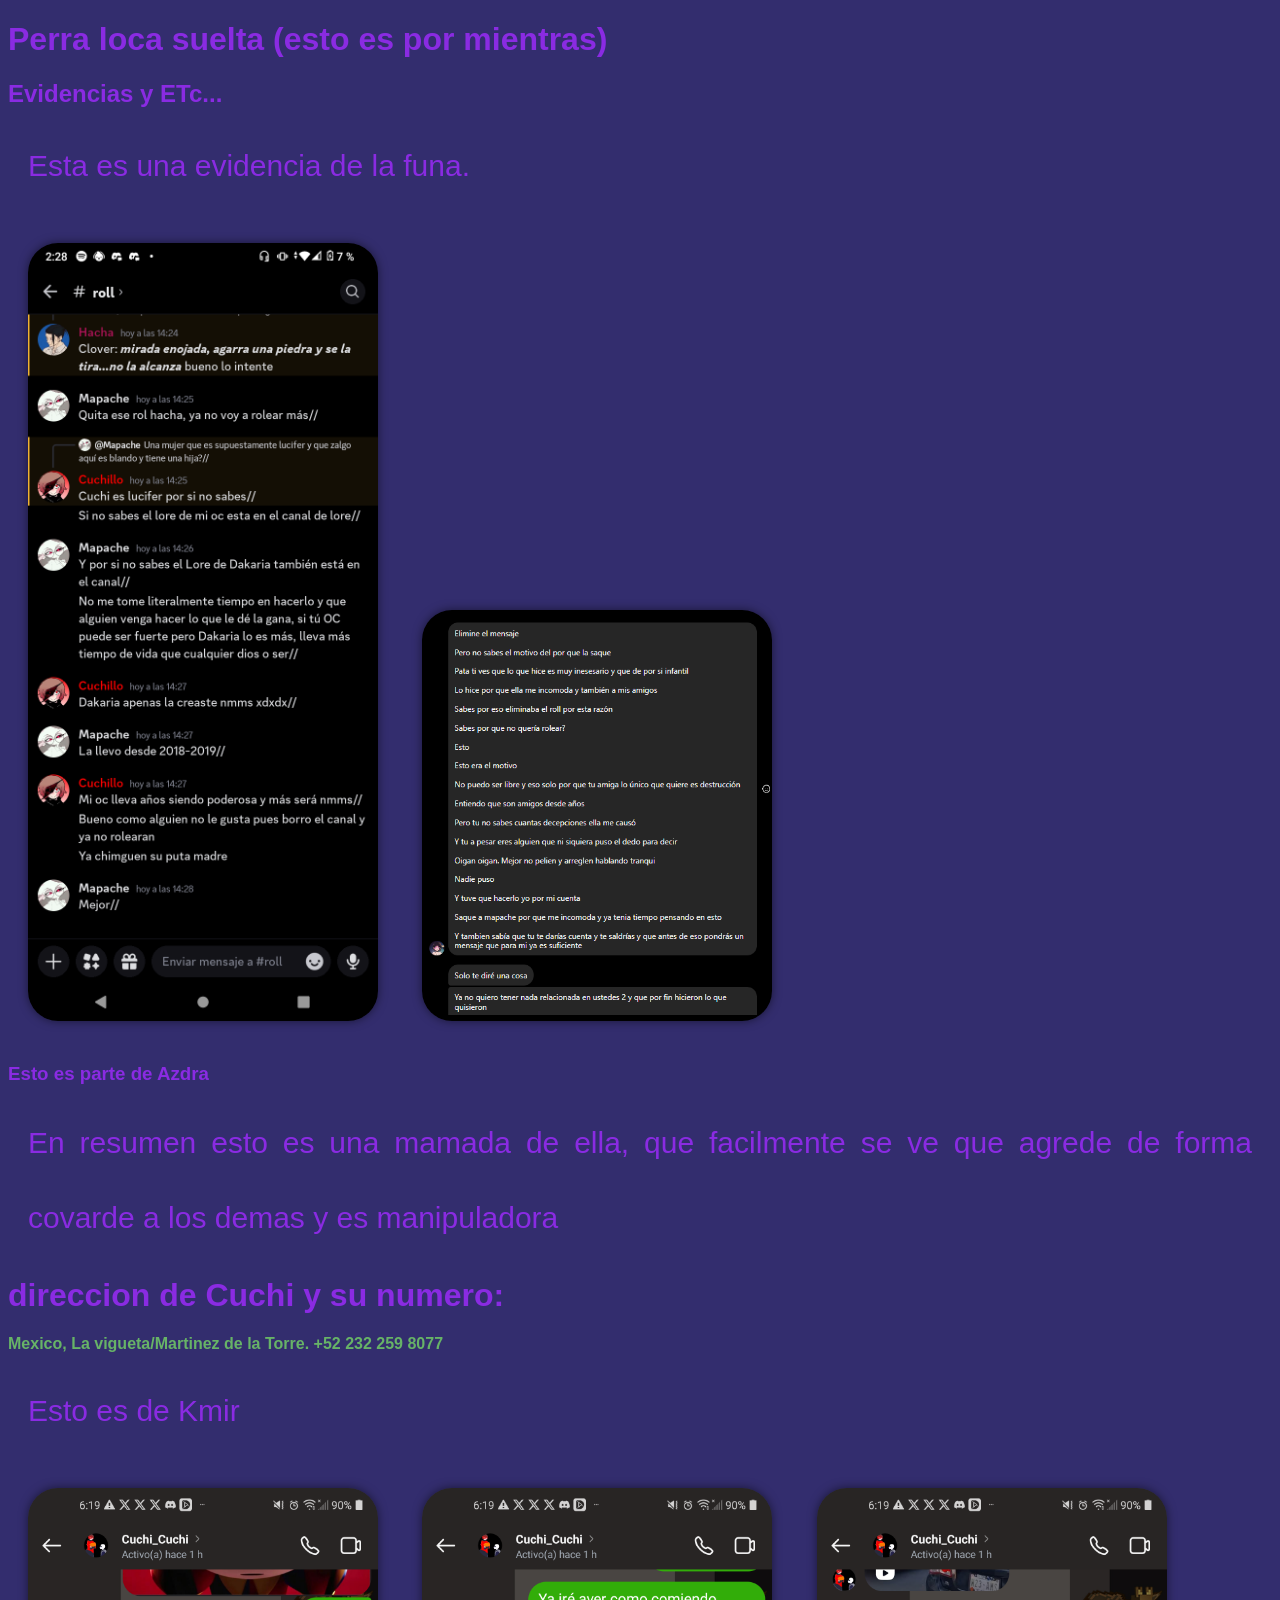
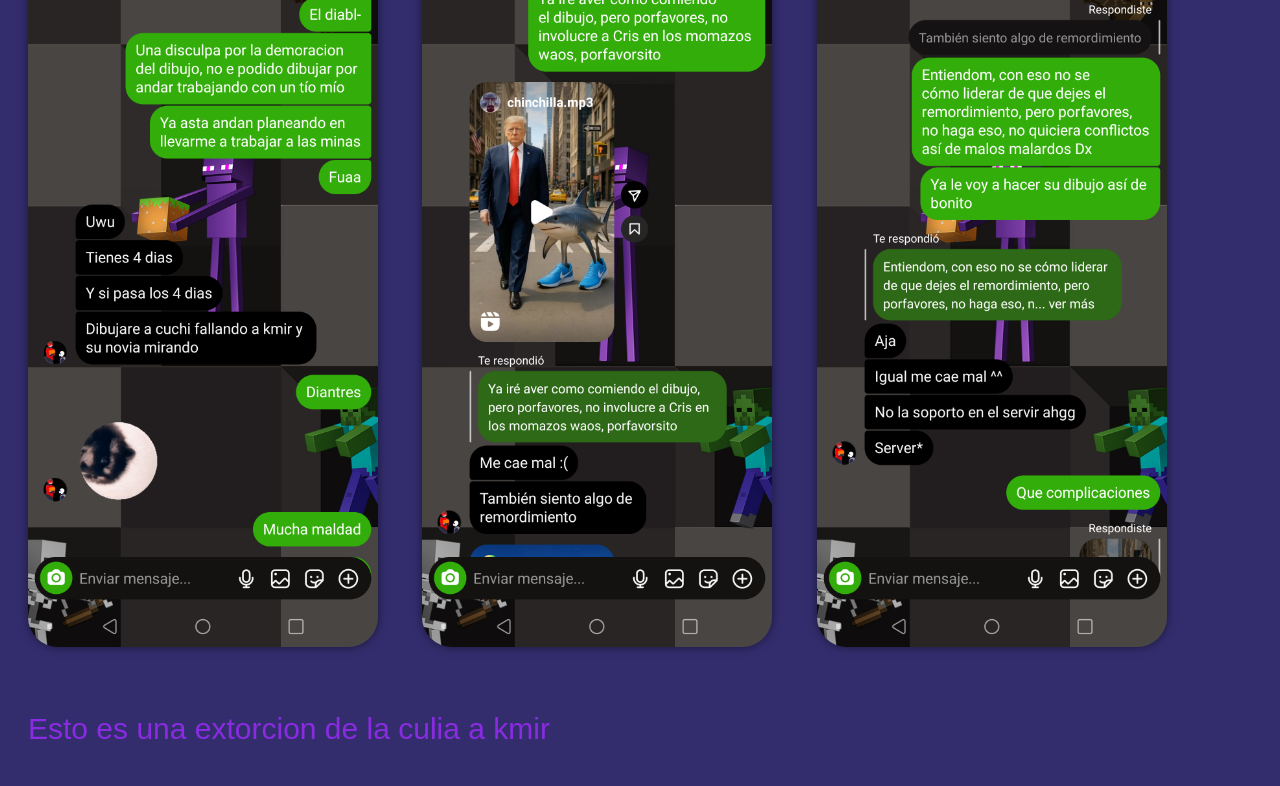
==== Alcoholicos anonimos.html @ e16c3426 "esto es nuevo" ====
<!DOCTYPE html>
<html lang="en">
<head>
    <meta charset="UTF-8">
    <meta name="viewport" content="width=device-width, initial-scale=1.0">
    <title>Funa</title>
    <link rel="stylesheet" href="wea de estilo.css">
</head>
<body>
    <h1>Perra loca suelta (esto es por mientras)</h1>
    <h2>Evidencias y ETc...</h2>
    <div class="evidencias">
        <p>Esta es una evidencia de la funa.</p>
        <img src="imagenes/cuchi_de_mierda.png" alt="Evidencia">
        <img src="imagenes/WEbadas.PNG" alt="Evidencia"
        width="600" height="500">
        <h3>Esto es parte de Azdra</h3>
        <p>En resumen esto es una mamada de ella, que facilmente se ve que agrede de forma covarde a los demas y es manipuladora</p>
    </div>
    <h1>direccion de Cuchi y su numero:</h1>
    <b>Mexico, La vigueta/Martinez de la Torre. +52 232 259 8077 
    </b>
    <div class="evidencias">
        <p>Esto es de Kmir</p>
        <img src="imagenes/kmir extorcion.png" alt="Evidencia">
        <img src="imagenes/kmir extorcion2.png" alt="Evidencia">
        <img src="imagenes/kmir extorcion3.png" alt="Evidencia">
        <p>Esto es una extorcion de la culia a kmir</p>

    </div>

    
</body>
</html>
---- wea de estilo.css ----
body{
    font-family: 'Lucida Sans', 'Lucida Sans Regular', 'Lucida Grande', 'Lucida Sans Unicode', Geneva, Verdana, sans-serif;
    background-color: rgb(51, 45, 110);
    color: blueviolet;
    background-position: center;
    background-attachment: fixed;
}
img{
    width: 350px;
    height: auto;
    border-radius: 30px;
    margin: 20px;
    box-shadow: 0 0 10px rgba(0, 0, 0, 0.5);
}
p{
    font-size: 30px;
    line-height: 2.5;
    margin: 20px;
    text-align: justify;
}
b{
    color : rgb(103, 179, 103);
}
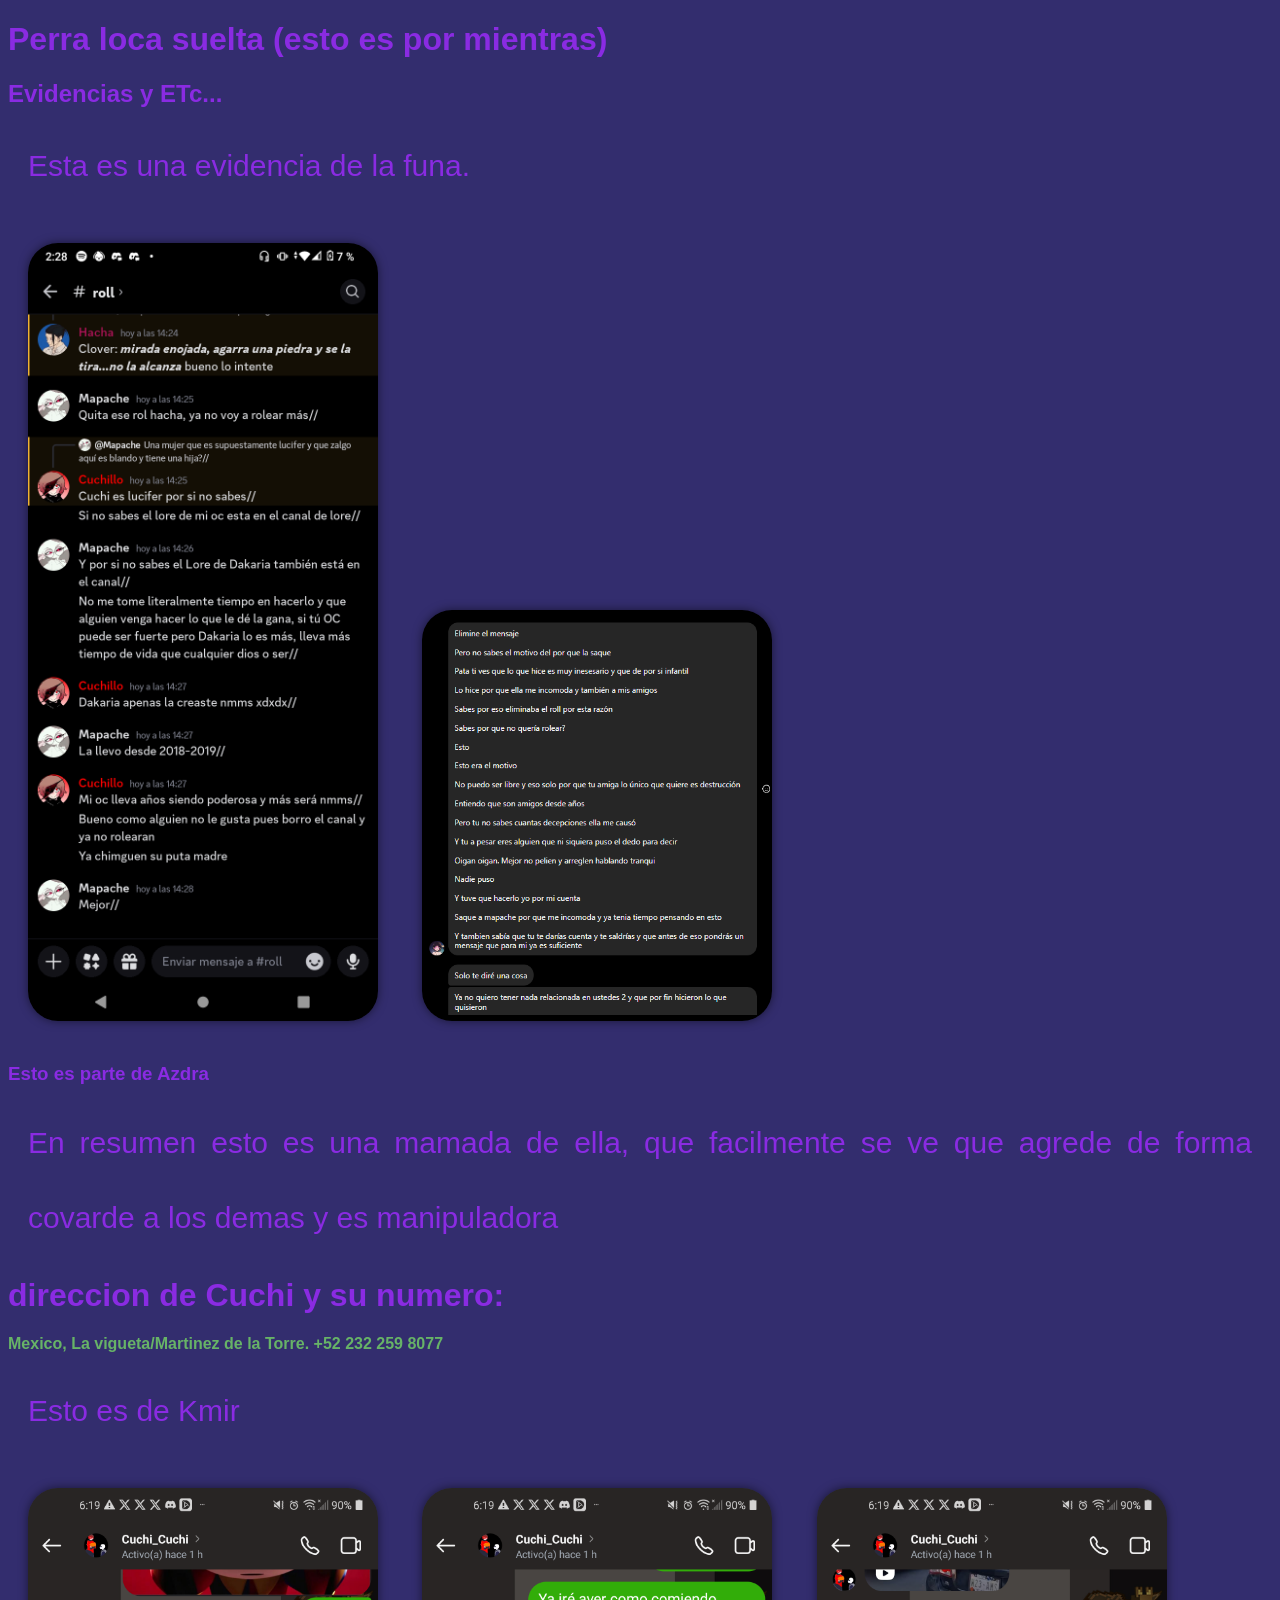
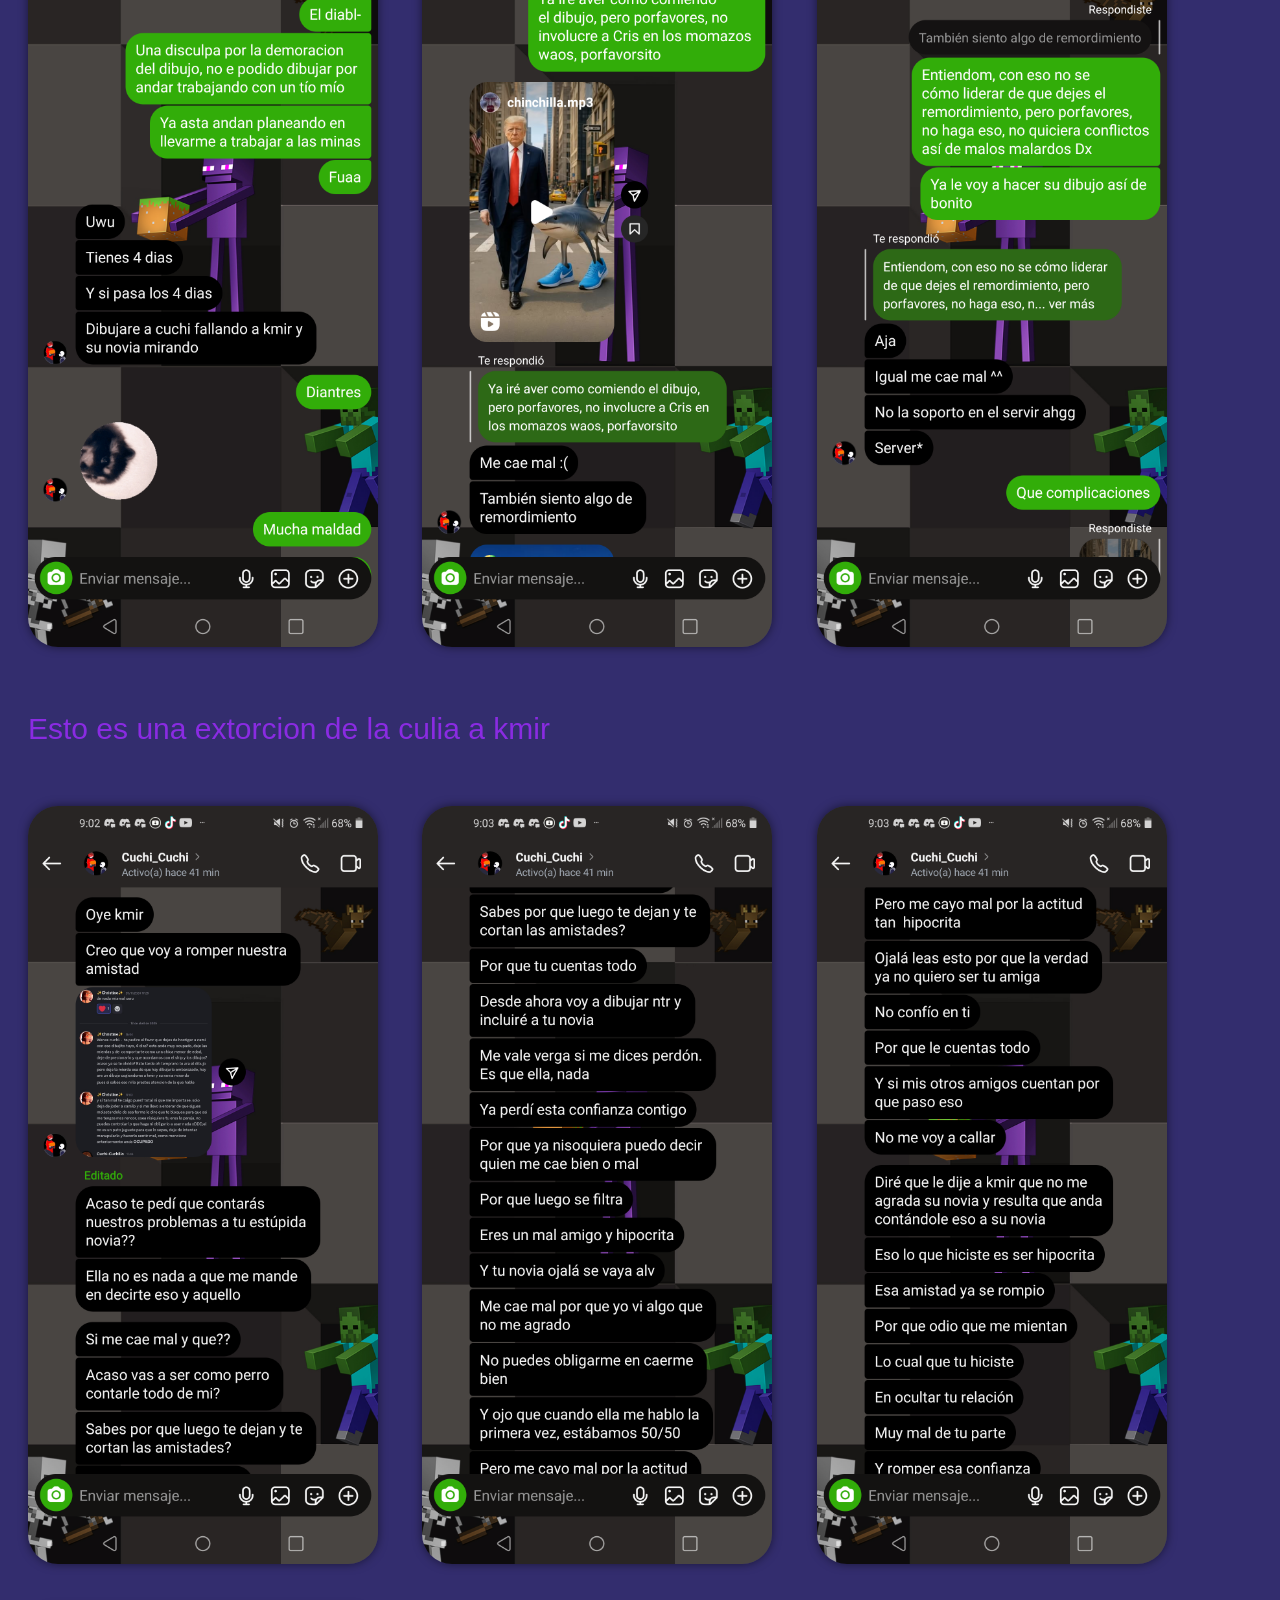
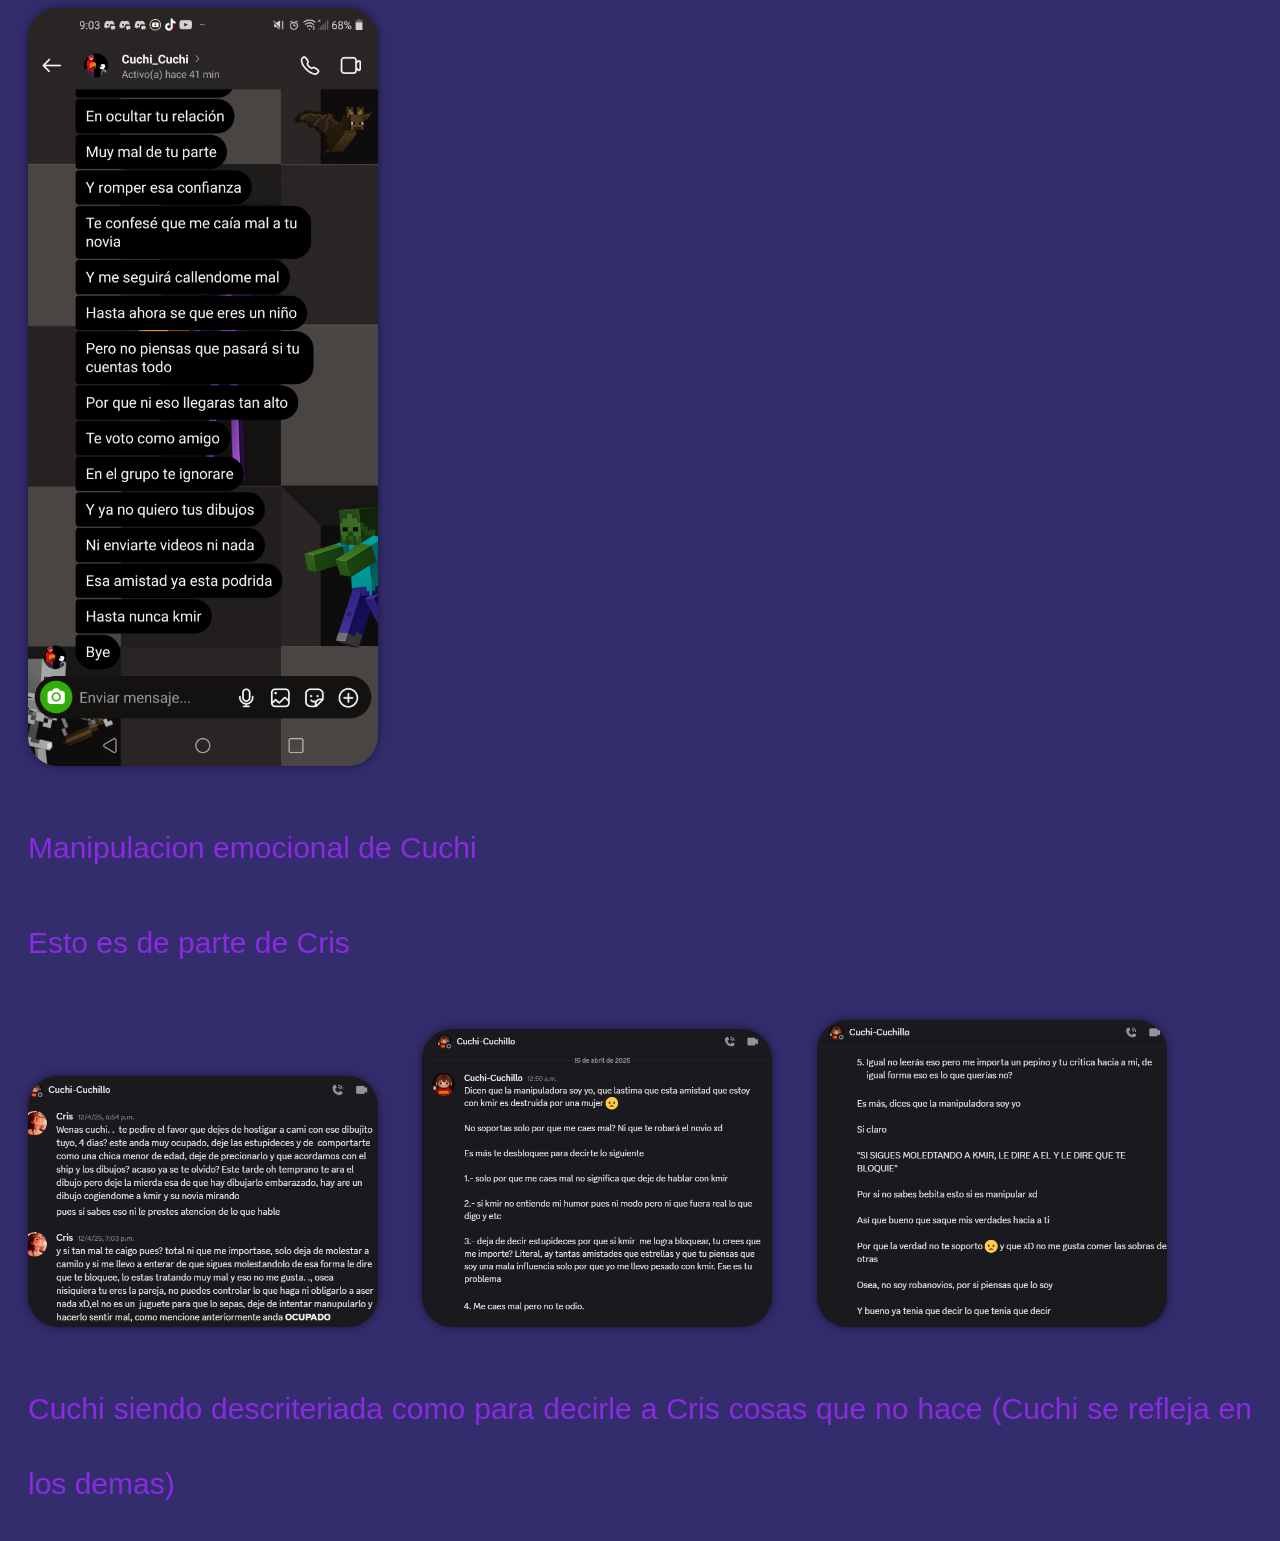
==== commit 940acd88: "adiciones de pruebas" ====
--- a/Alcoholicos anonimos.html
+++ b/Alcoholicos anonimos.html
@@ -26,7 +26,19 @@
         <img src="imagenes/kmir extorcion2.png" alt="Evidencia">
         <img src="imagenes/kmir extorcion3.png" alt="Evidencia">
         <p>Esto es una extorcion de la culia a kmir</p>
+        <img src="imagenes/wtf.png" alt="Evidencia">
+        <img src="imagenes/wtf2.png" alt="Evidencia">
+        <img src="imagenes/wtf3.png" alt="Evidencia">
+        <img src="imagenes/wtf4.png" alt="Evidencia">
+        <p>Manipulacion emocional de Cuchi</p>
 
+    </div>
+    <div>
+        <p>Esto es de parte de Cris</p>
+        <img src="imagenes/cris.png" alt="Evidencia">
+        <img src="imagenes/cris2.png" alt="Evidencia">
+        <img src="imagenes/cris3.png" alt="Evidencia">
+        <p>Cuchi siendo descriteriada como para decirle a Cris cosas que no hace (Cuchi se refleja en los demas)</p>
     </div>
 
     
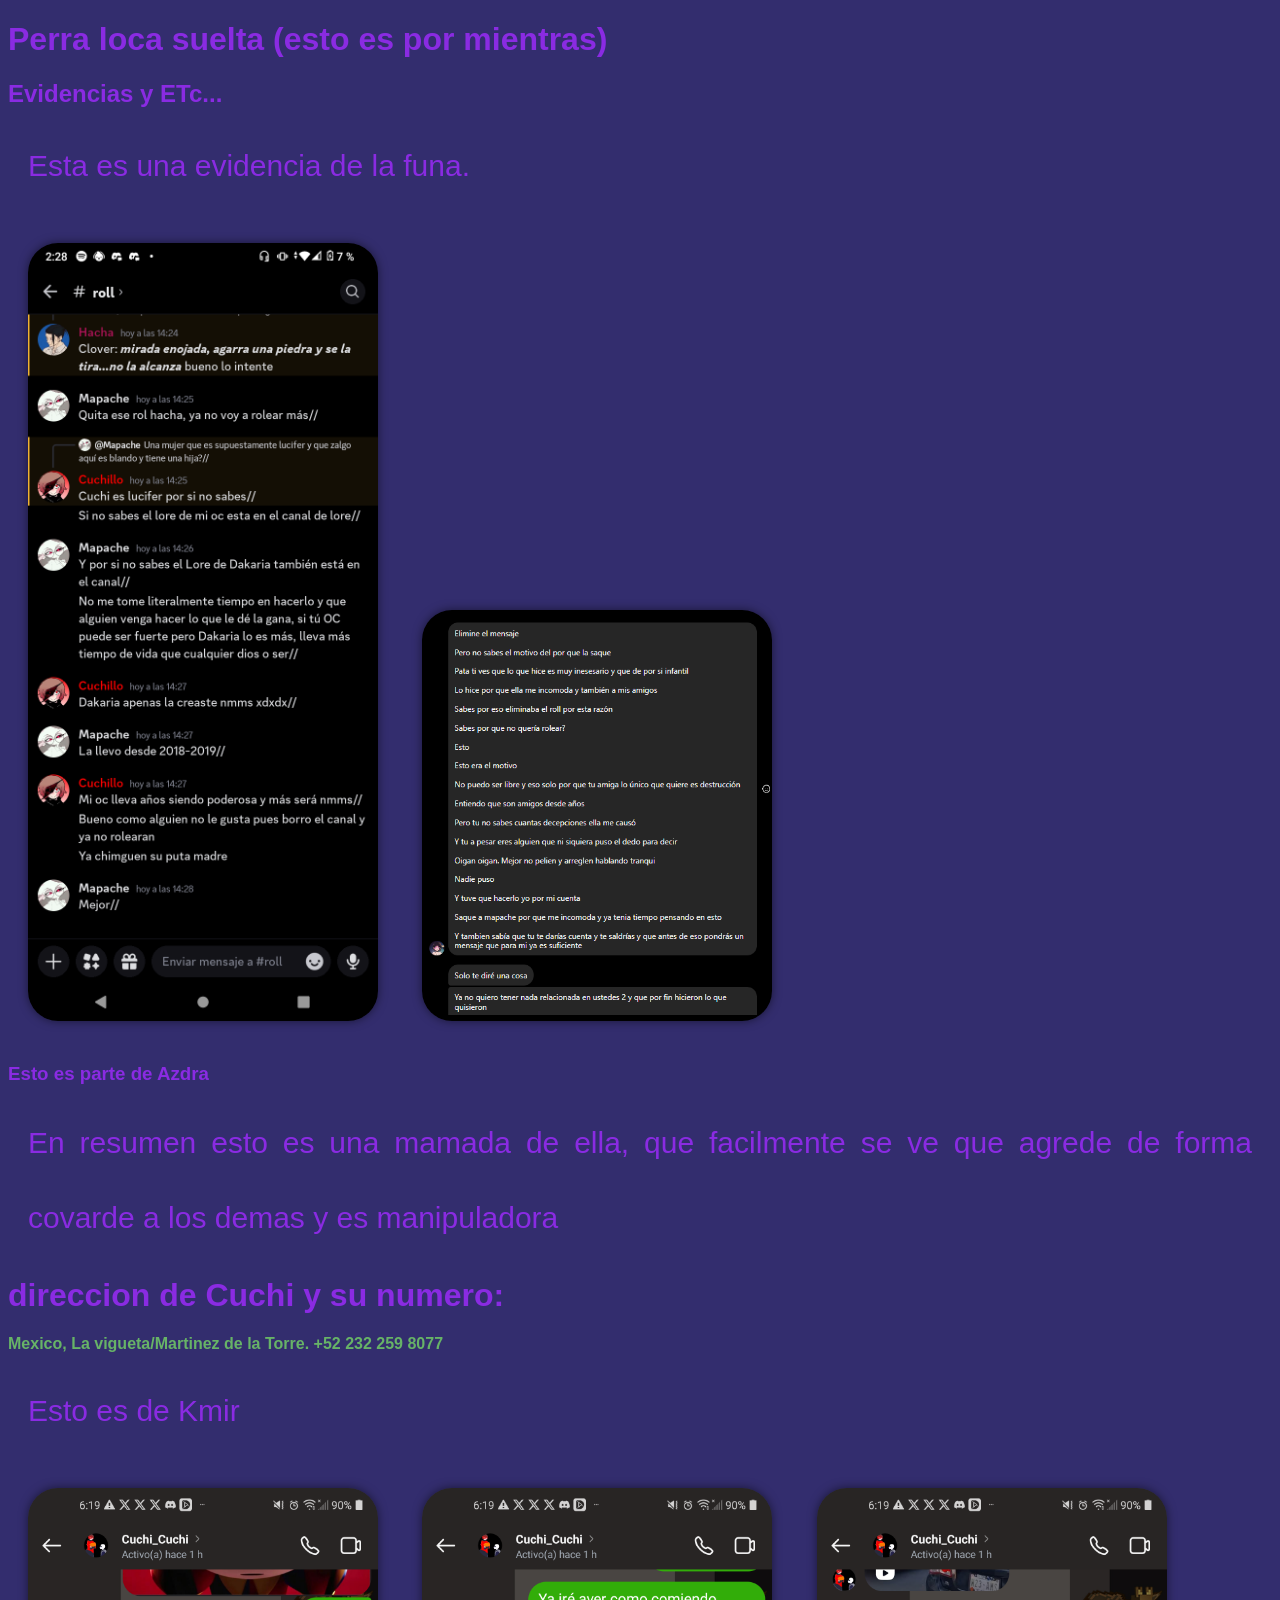
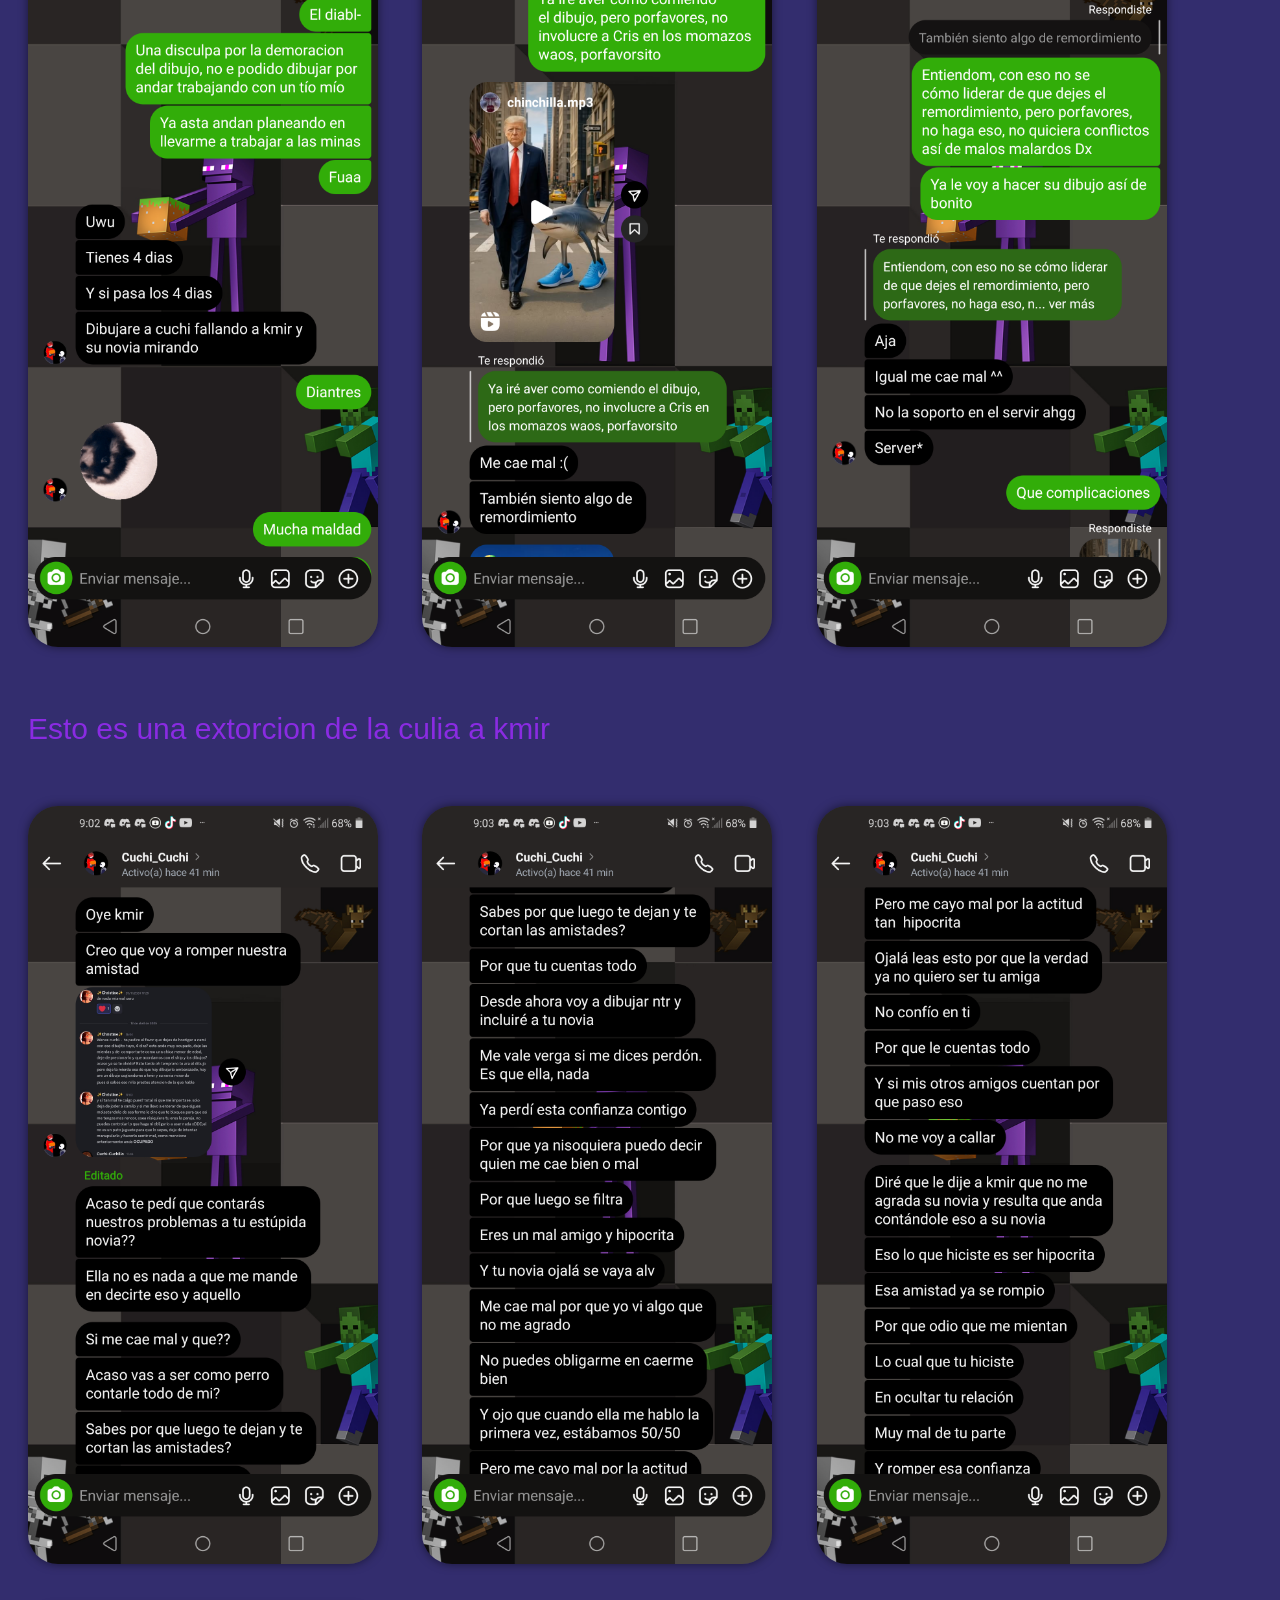
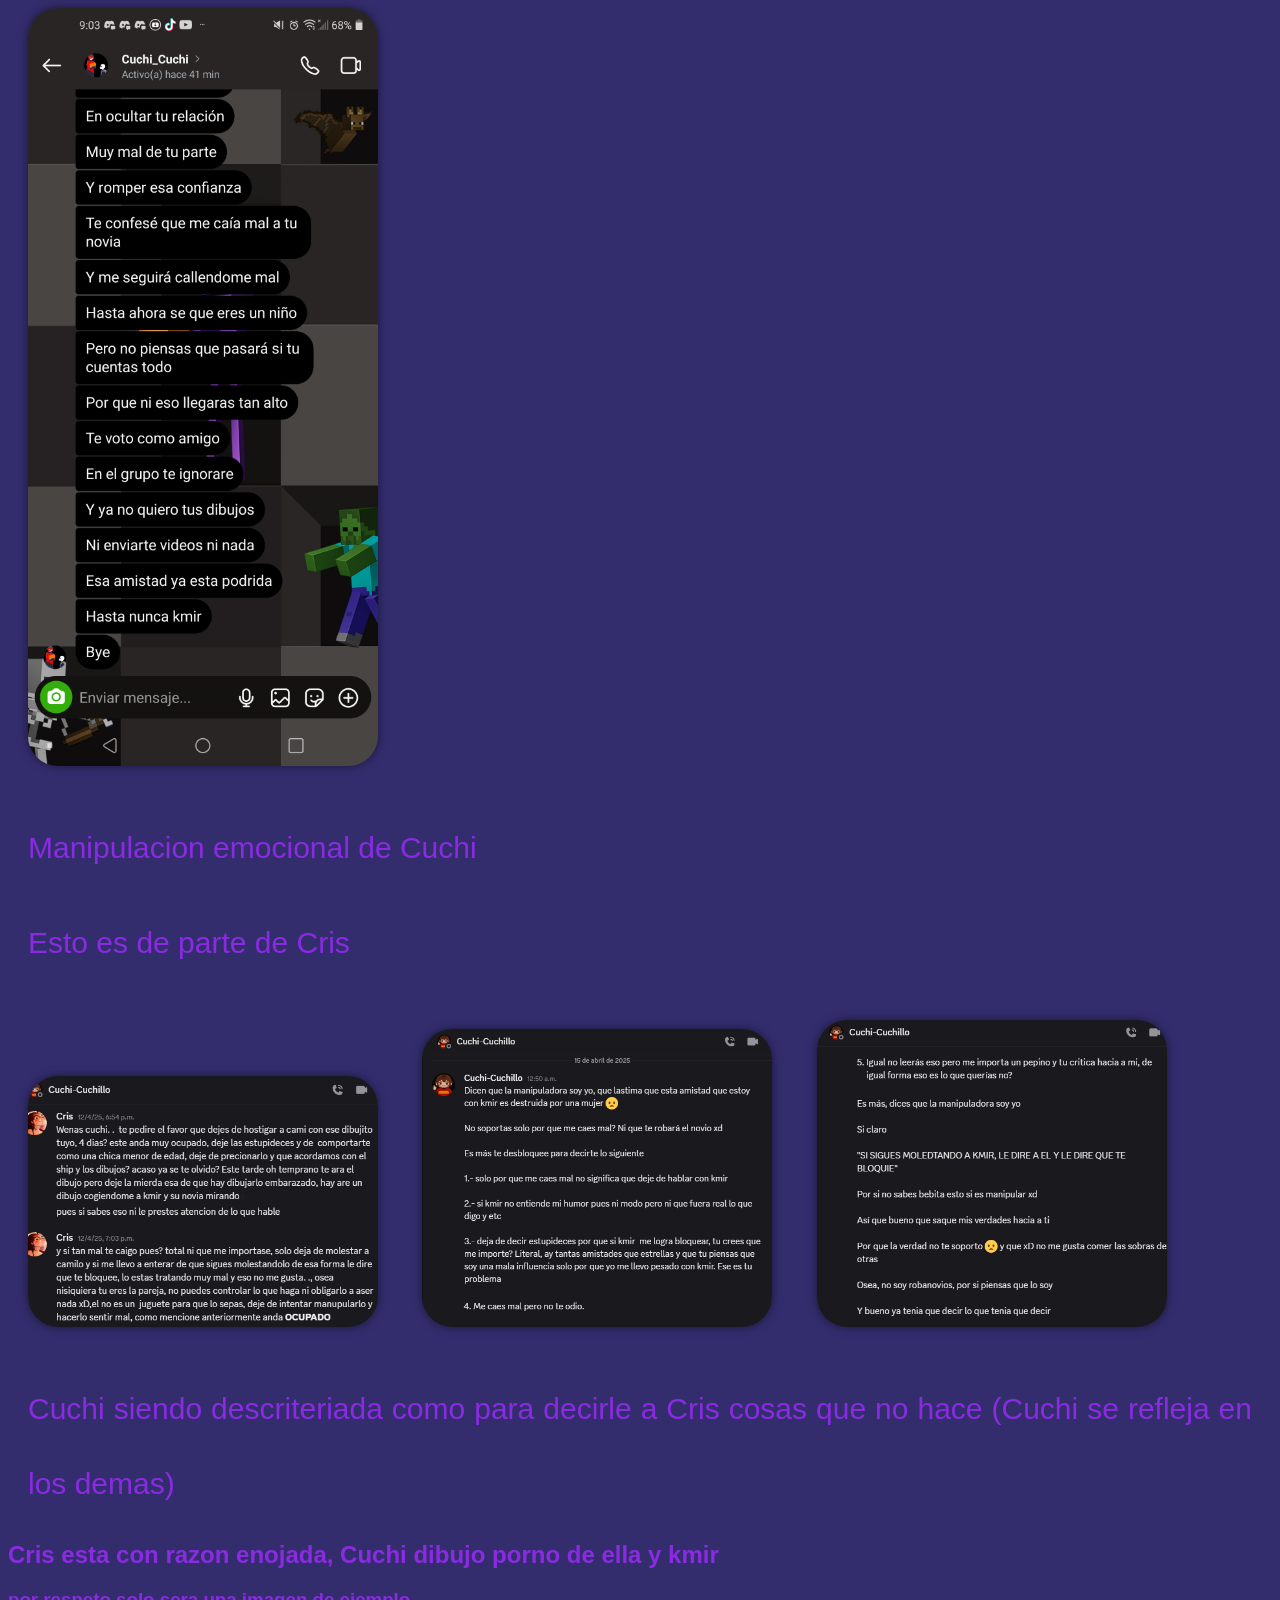
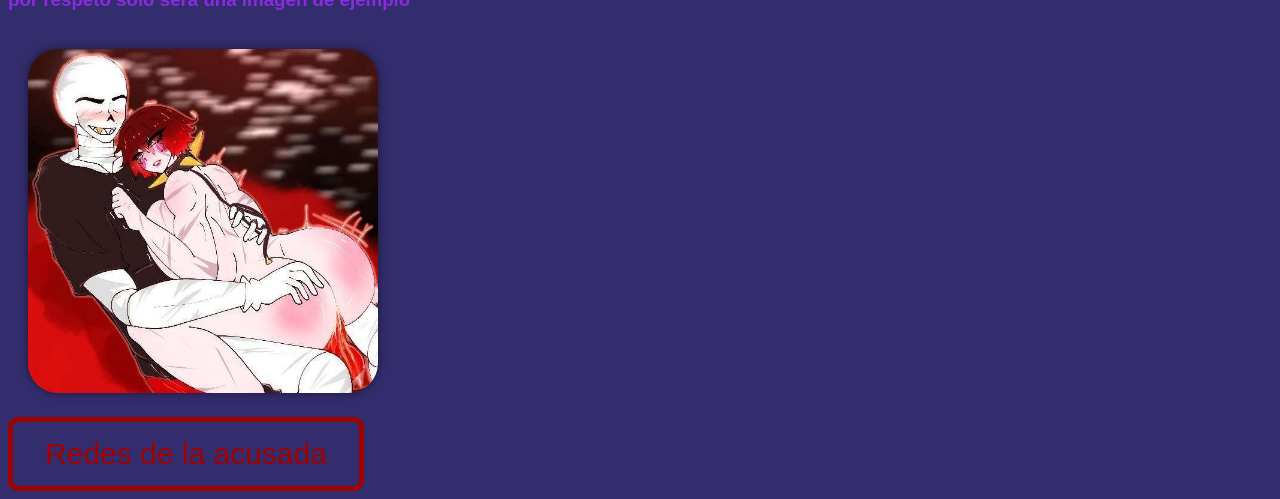
==== commit 63f6408f: "modificacion de creacion de archivos de la funa" ====
--- a/Alcoholicos anonimos.html
+++ b/Alcoholicos anonimos.html
@@ -40,7 +40,11 @@
         <img src="imagenes/cris3.png" alt="Evidencia">
         <p>Cuchi siendo descriteriada como para decirle a Cris cosas que no hace (Cuchi se refleja en los demas)</p>
     </div>
-
+   <h2>Cris esta con razon enojada, Cuchi dibujo porno de ella y kmir</h2>
+   <h3>por respeto solo sera una imagen de ejemplo</h3>
+   <img src="imagenes/no.jpg" alt="Evidencia">
+   <div></div>
+   <a class="button" href="second.html"> Redes de la acusada</a>
     
 </body>
 </html>
--- a/wea de estilo.css
+++ b/wea de estilo.css
@@ -20,4 +20,14 @@
 }
 b{
     color : rgb(103, 179, 103);
+}
+a{
+    color: rgb(160, 2, 2);
+    text-decoration: none;
+    border: 5px solid;
+    padding: 15px 32px;
+    text-align: center;
+    display: inline-block;
+    border-radius: 10px;
+    font-size: 30px;
 }
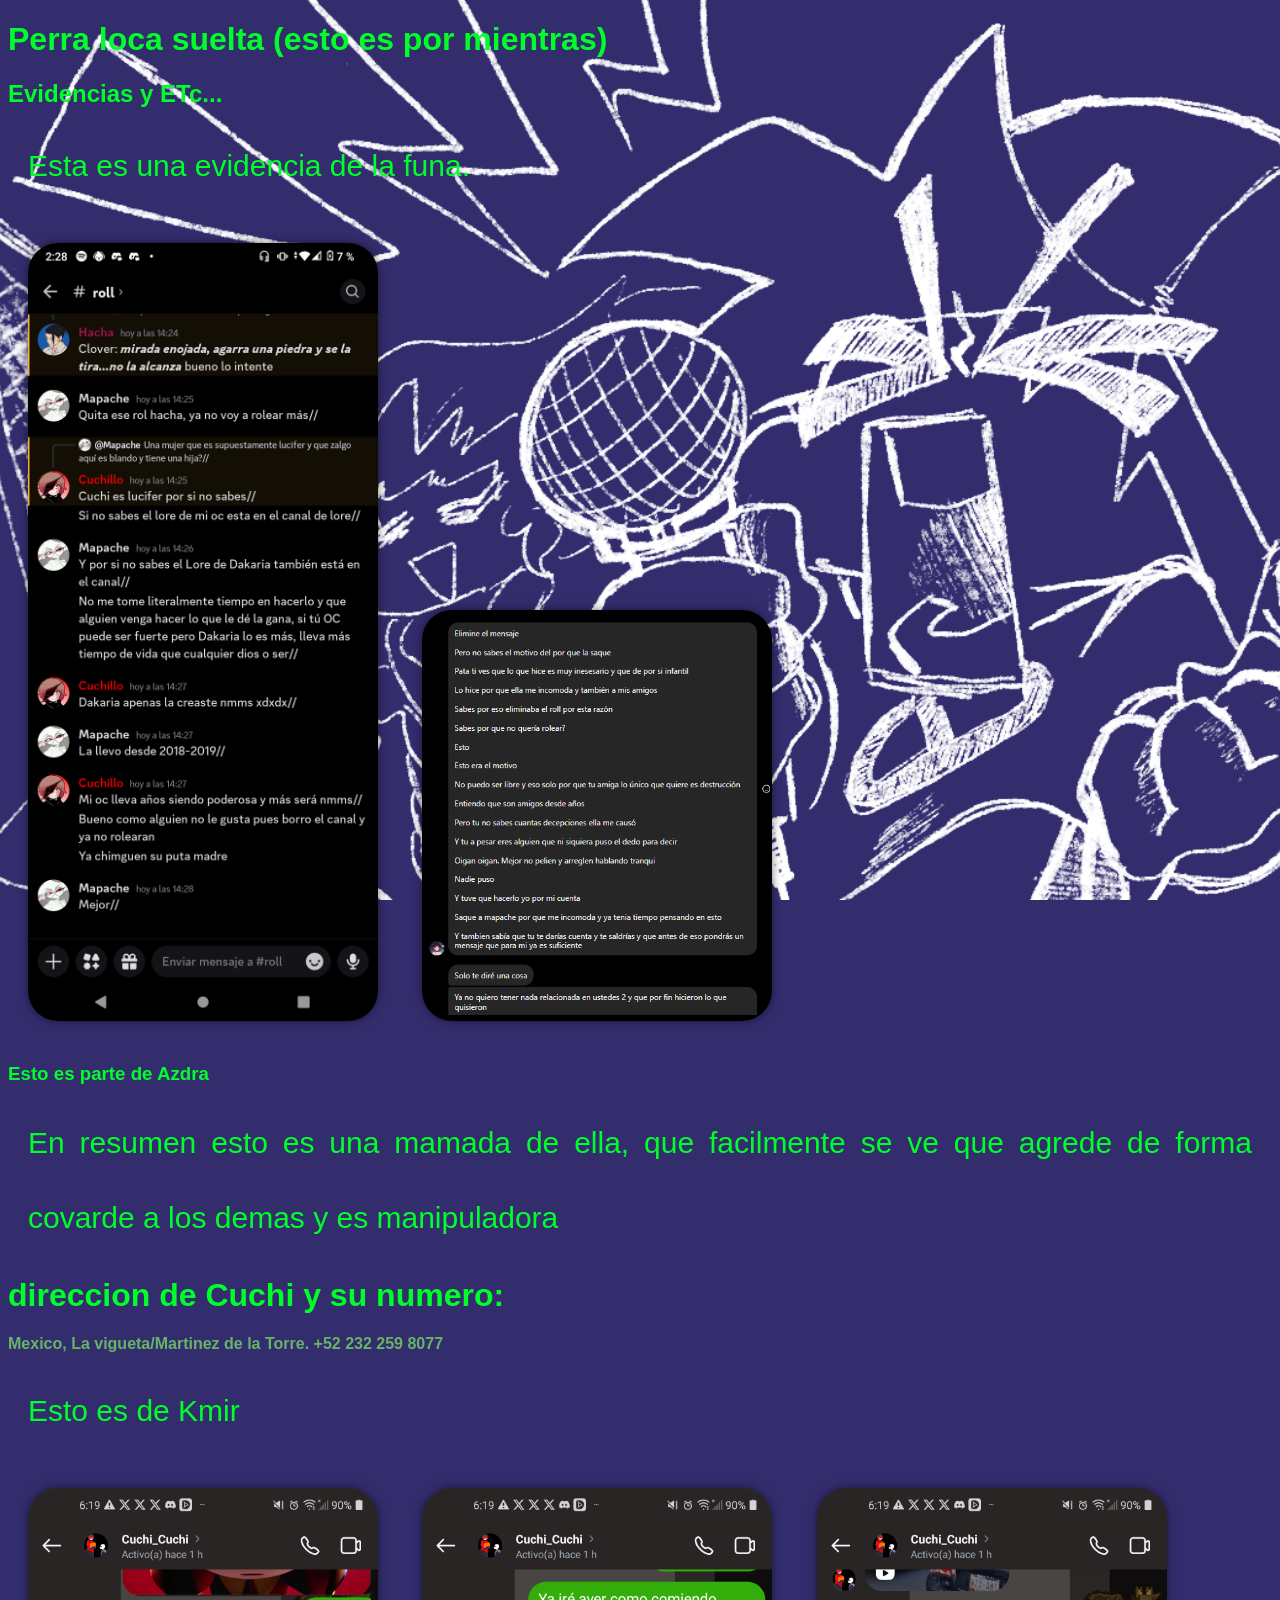
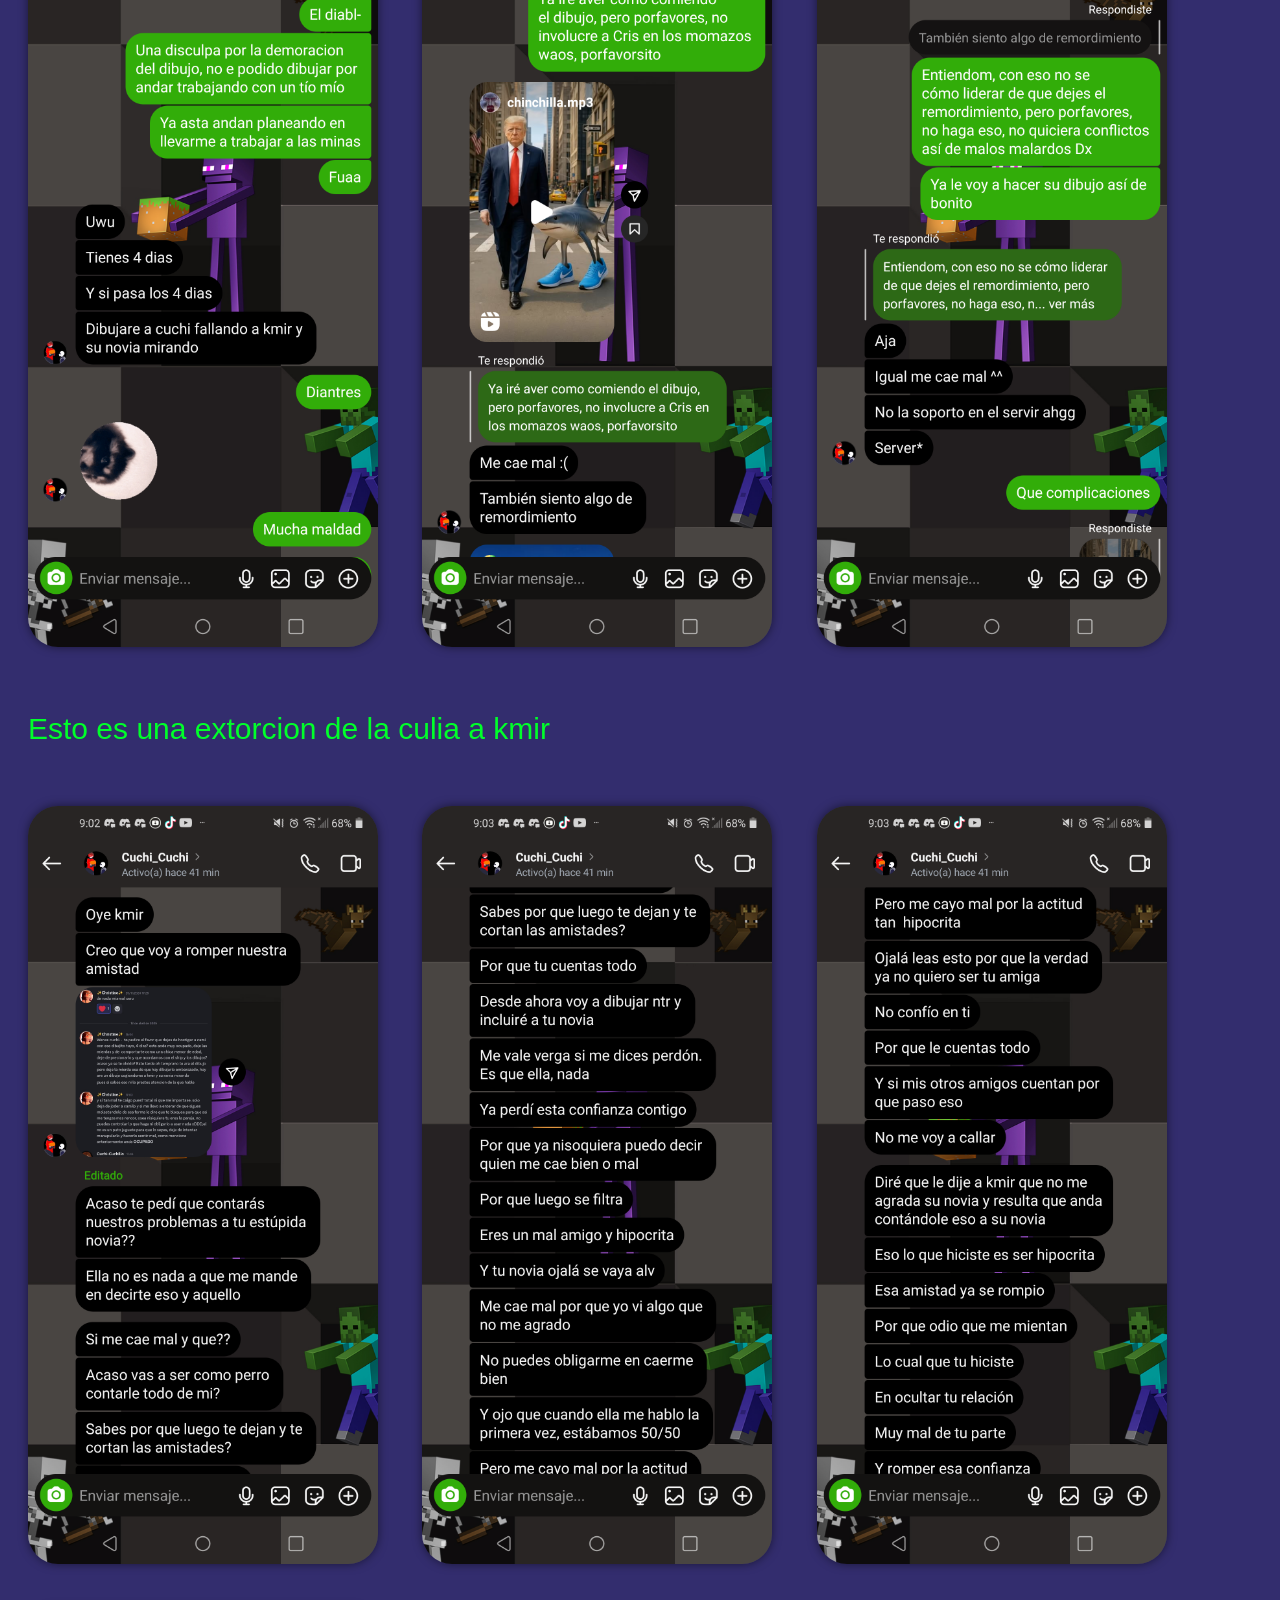
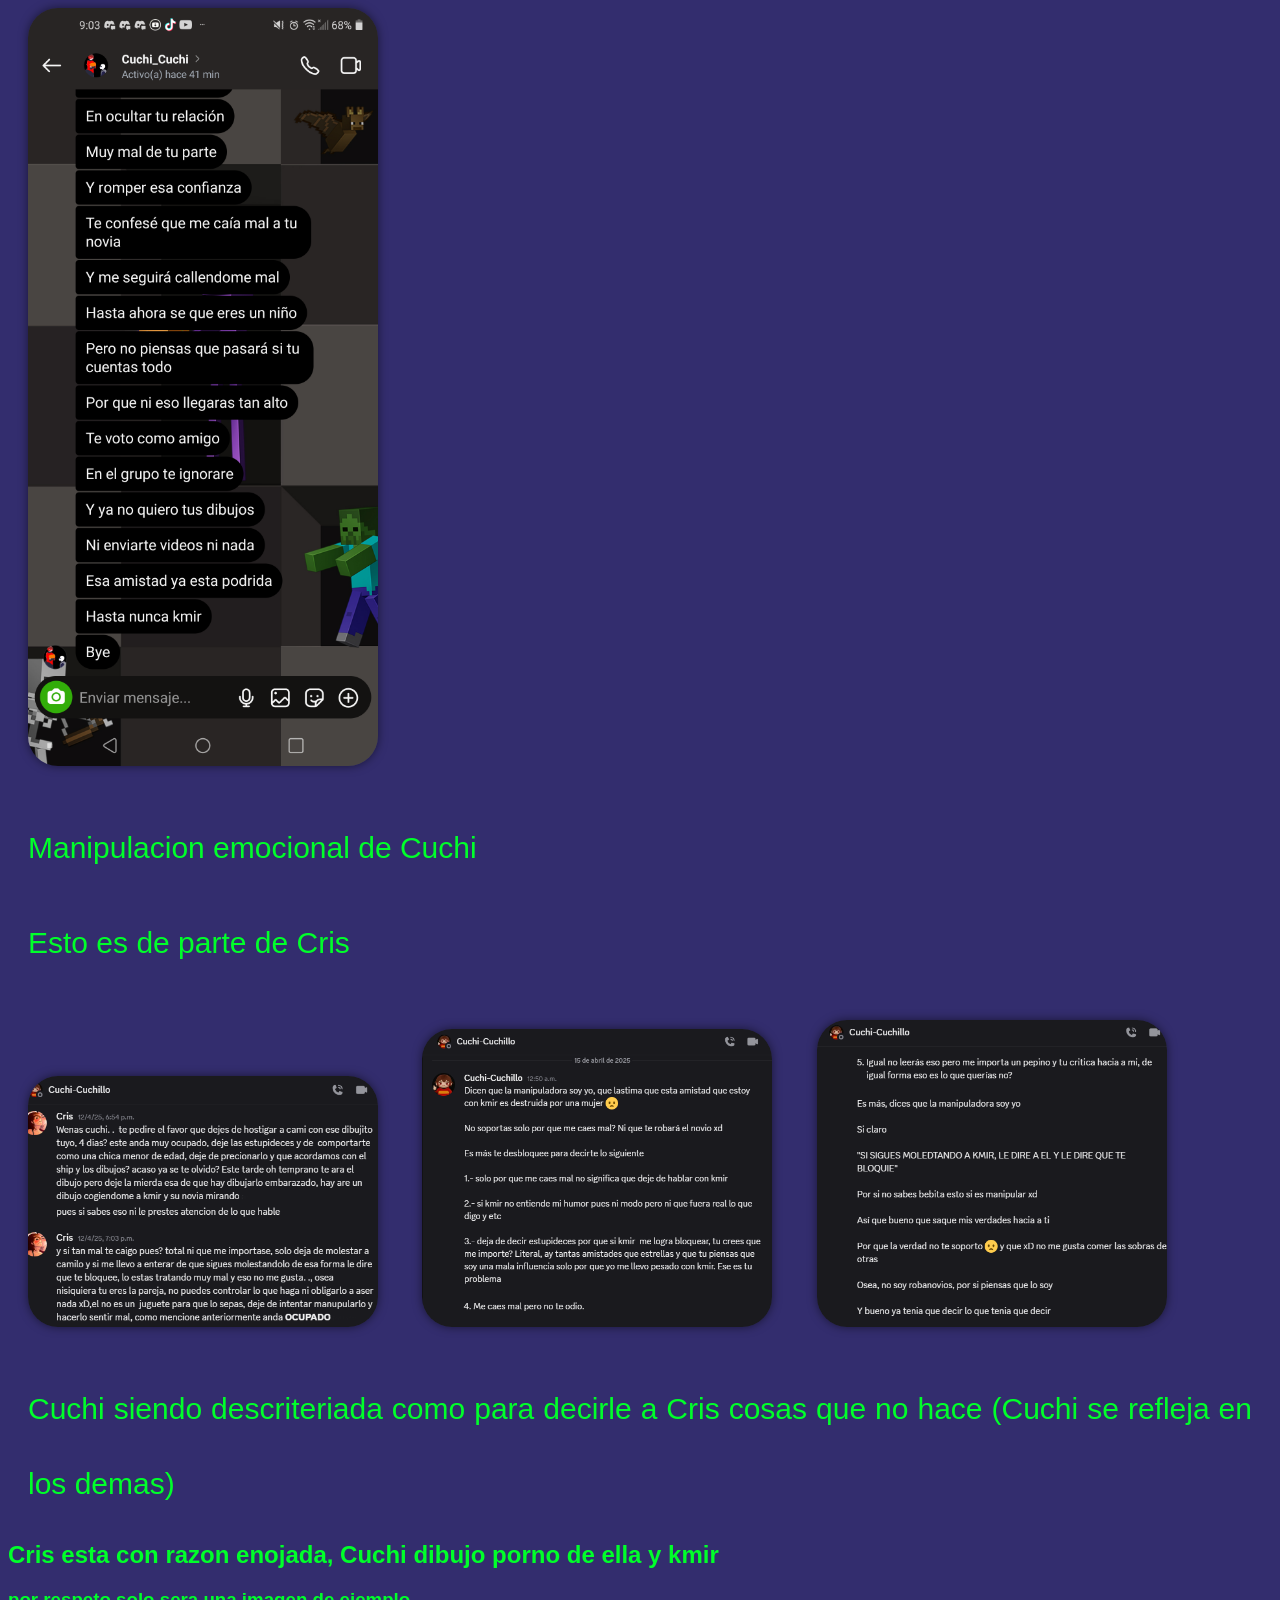
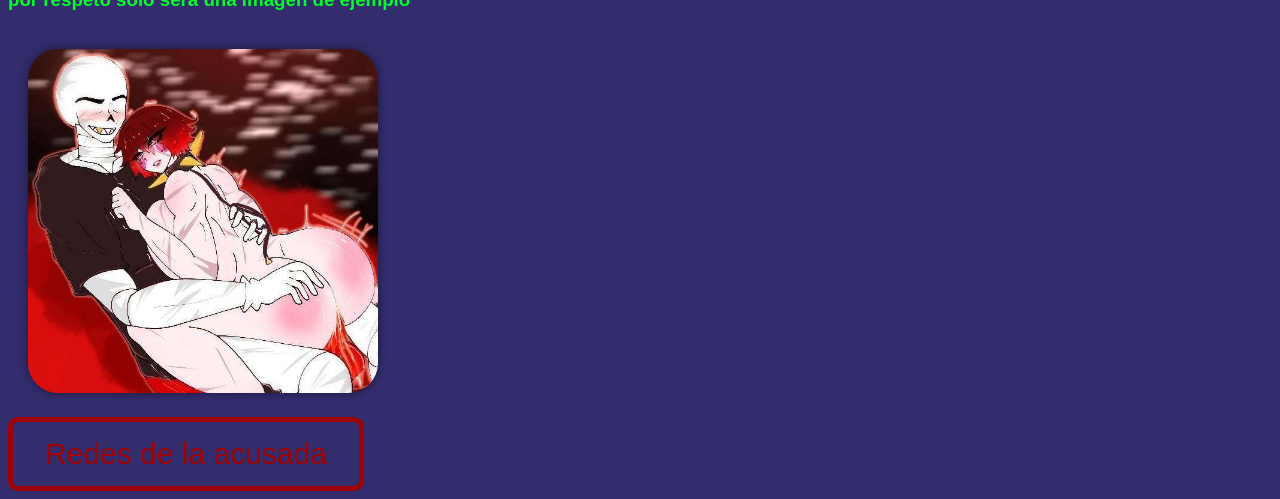
==== commit 567f1afa: "mas estilo y correxion de second.html" ====
--- a/Alcoholicos anonimos.html
+++ b/Alcoholicos anonimos.html
@@ -45,6 +45,6 @@
    <img src="imagenes/no.jpg" alt="Evidencia">
    <div></div>
    <a class="button" href="second.html"> Redes de la acusada</a>
-    
+
 </body>
 </html>
--- a/wea de estilo.css
+++ b/wea de estilo.css
@@ -1,9 +1,12 @@
 body{
     font-family: 'Lucida Sans', 'Lucida Sans Regular', 'Lucida Grande', 'Lucida Sans Unicode', Geneva, Verdana, sans-serif;
     background-color: rgb(51, 45, 110);
-    color: blueviolet;
+    color: rgb(0, 255, 42);
     background-position: center;
     background-attachment: fixed;
+    background-image: url(imagenes/fondo.png);
+    background-repeat: no-repeat;
+    background-size: cover;
 }
 img{
     width: 350px;
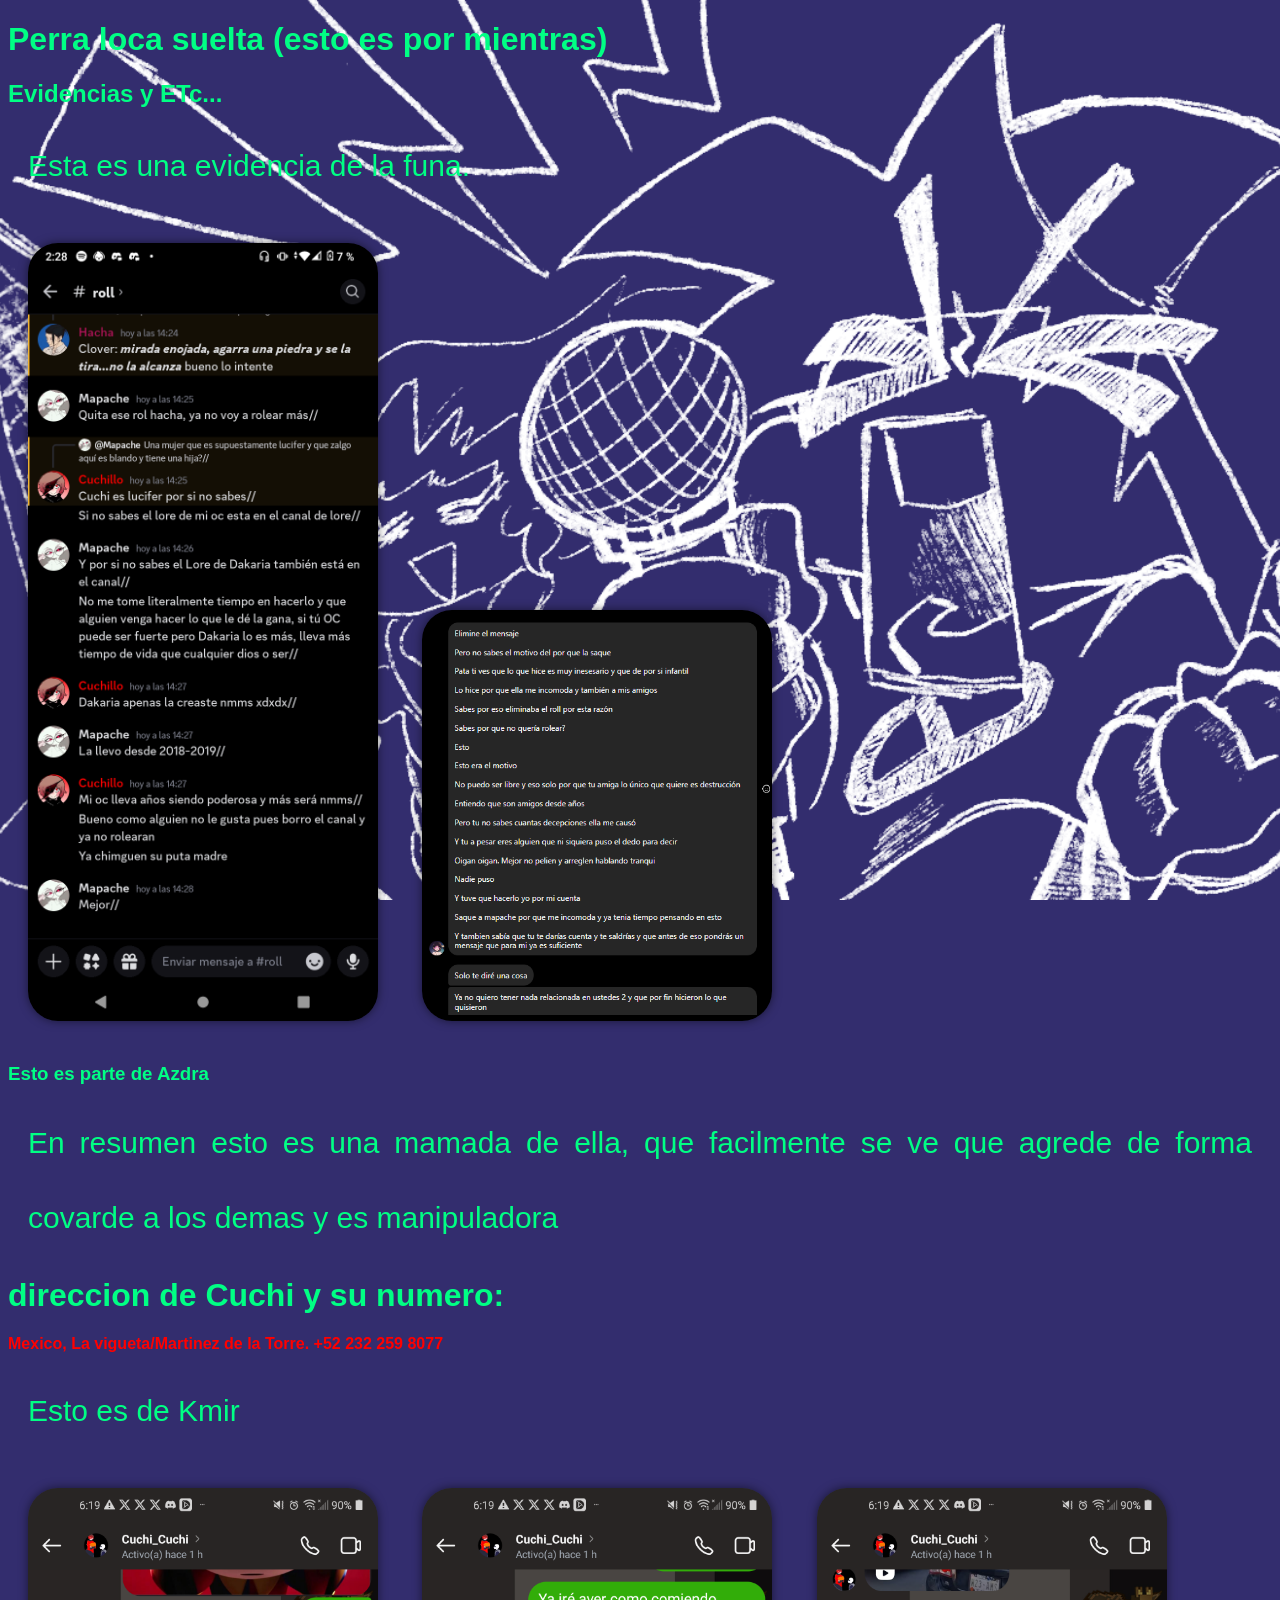
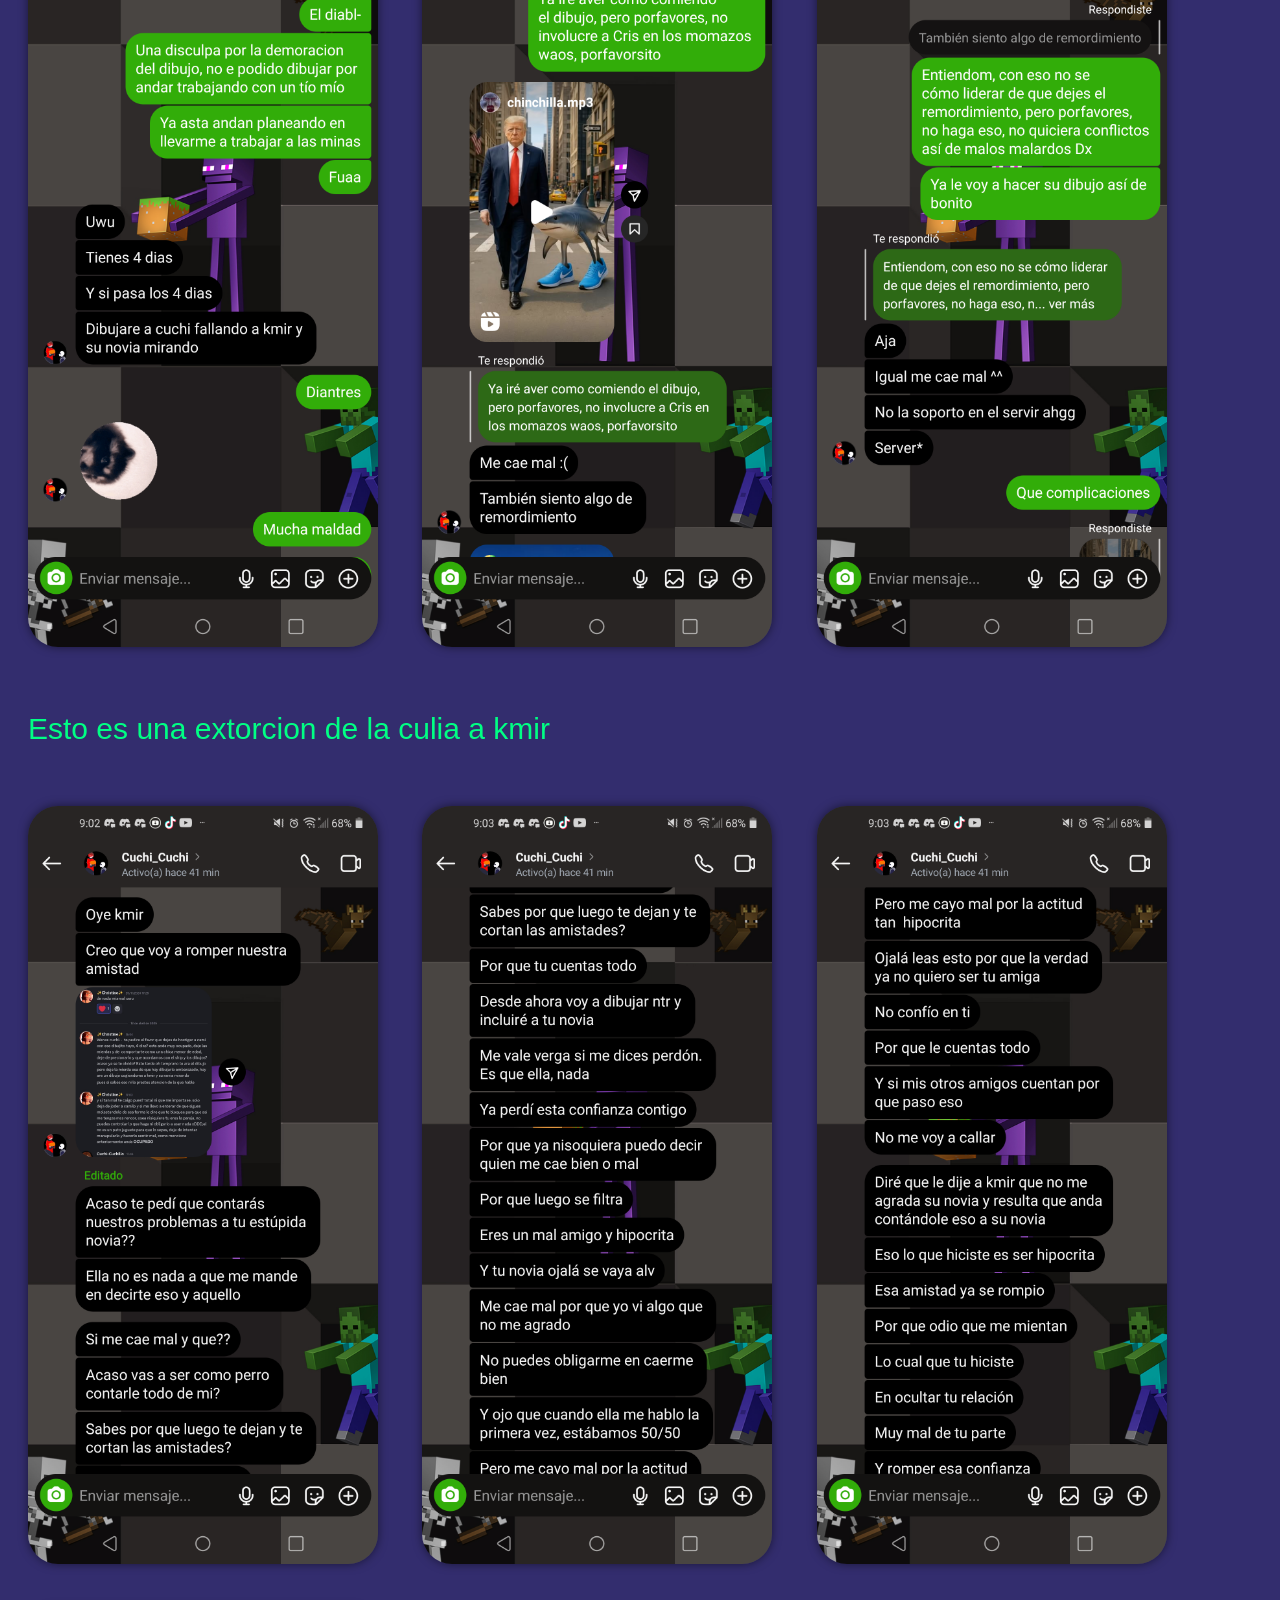
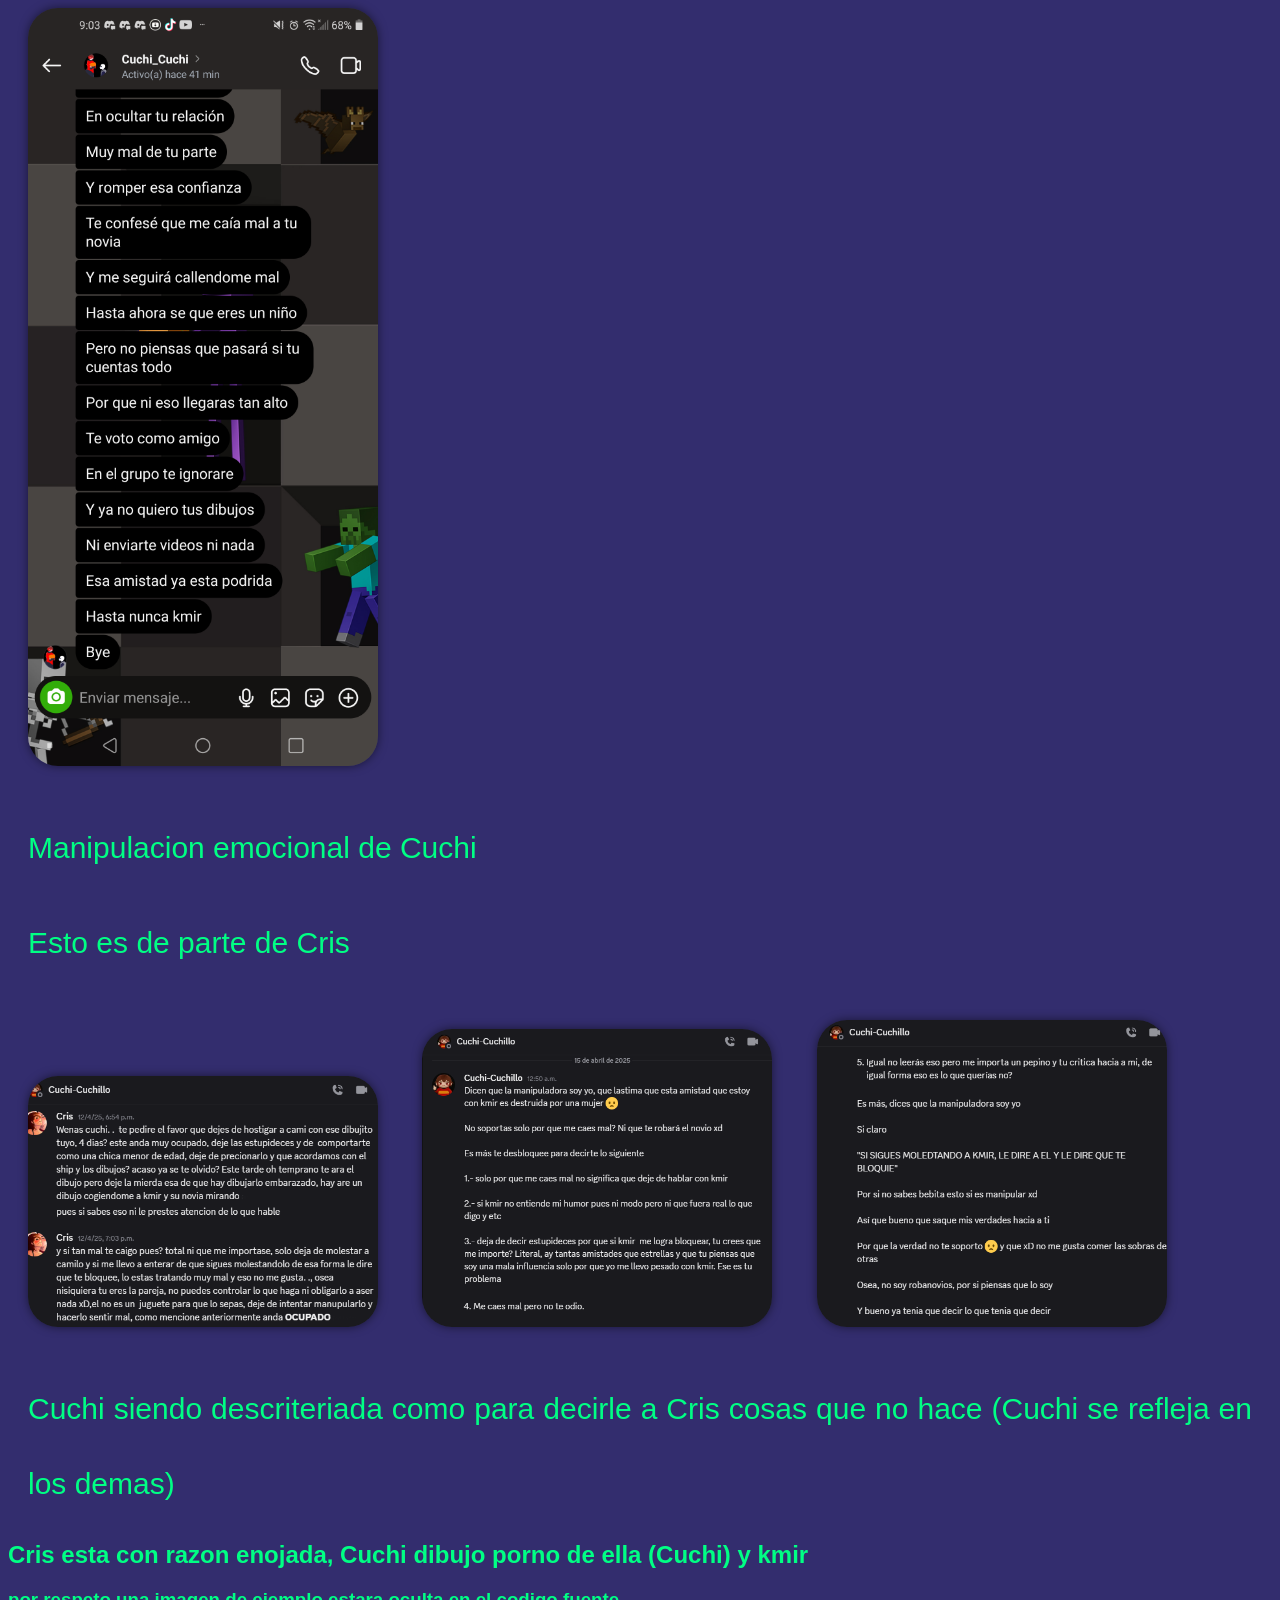
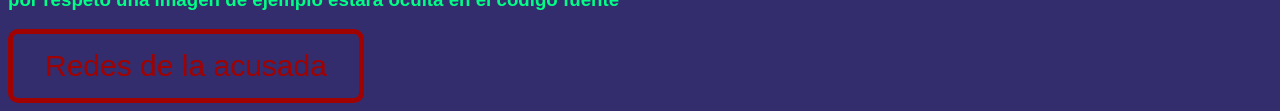
==== commit aef02492: "mas estilo y privacidad" ====
--- a/Alcoholicos anonimos.html
+++ b/Alcoholicos anonimos.html
@@ -40,9 +40,10 @@
         <img src="imagenes/cris3.png" alt="Evidencia">
         <p>Cuchi siendo descriteriada como para decirle a Cris cosas que no hace (Cuchi se refleja en los demas)</p>
     </div>
-   <h2>Cris esta con razon enojada, Cuchi dibujo porno de ella y kmir</h2>
-   <h3>por respeto solo sera una imagen de ejemplo</h3>
-   <img src="imagenes/no.jpg" alt="Evidencia">
+   <h2>Cris esta con razon enojada, Cuchi dibujo porno de ella (Cuchi) y kmir</h2>
+   <h3>por respeto una imagen de ejemplo estara oculta en el codigo fuente
+   </h3>
+   <img src="imagenes/no.jpg" alt="Evidencia" class="noVicible">
    <div></div>
    <a class="button" href="second.html"> Redes de la acusada</a>
 
--- a/wea de estilo.css
+++ b/wea de estilo.css
@@ -1,7 +1,7 @@
 body{
     font-family: 'Lucida Sans', 'Lucida Sans Regular', 'Lucida Grande', 'Lucida Sans Unicode', Geneva, Verdana, sans-serif;
     background-color: rgb(51, 45, 110);
-    color: rgb(0, 255, 42);
+    color: rgb(0, 255, 132);
     background-position: center;
     background-attachment: fixed;
     background-image: url(imagenes/fondo.png);
@@ -22,7 +22,7 @@
     text-align: justify;
 }
 b{
-    color : rgb(103, 179, 103);
+    color : red;
 }
 a{
     color: rgb(160, 2, 2);
@@ -33,4 +33,7 @@
     display: inline-block;
     border-radius: 10px;
     font-size: 30px;
+}
+.noVicible{
+    display: none;
 }
